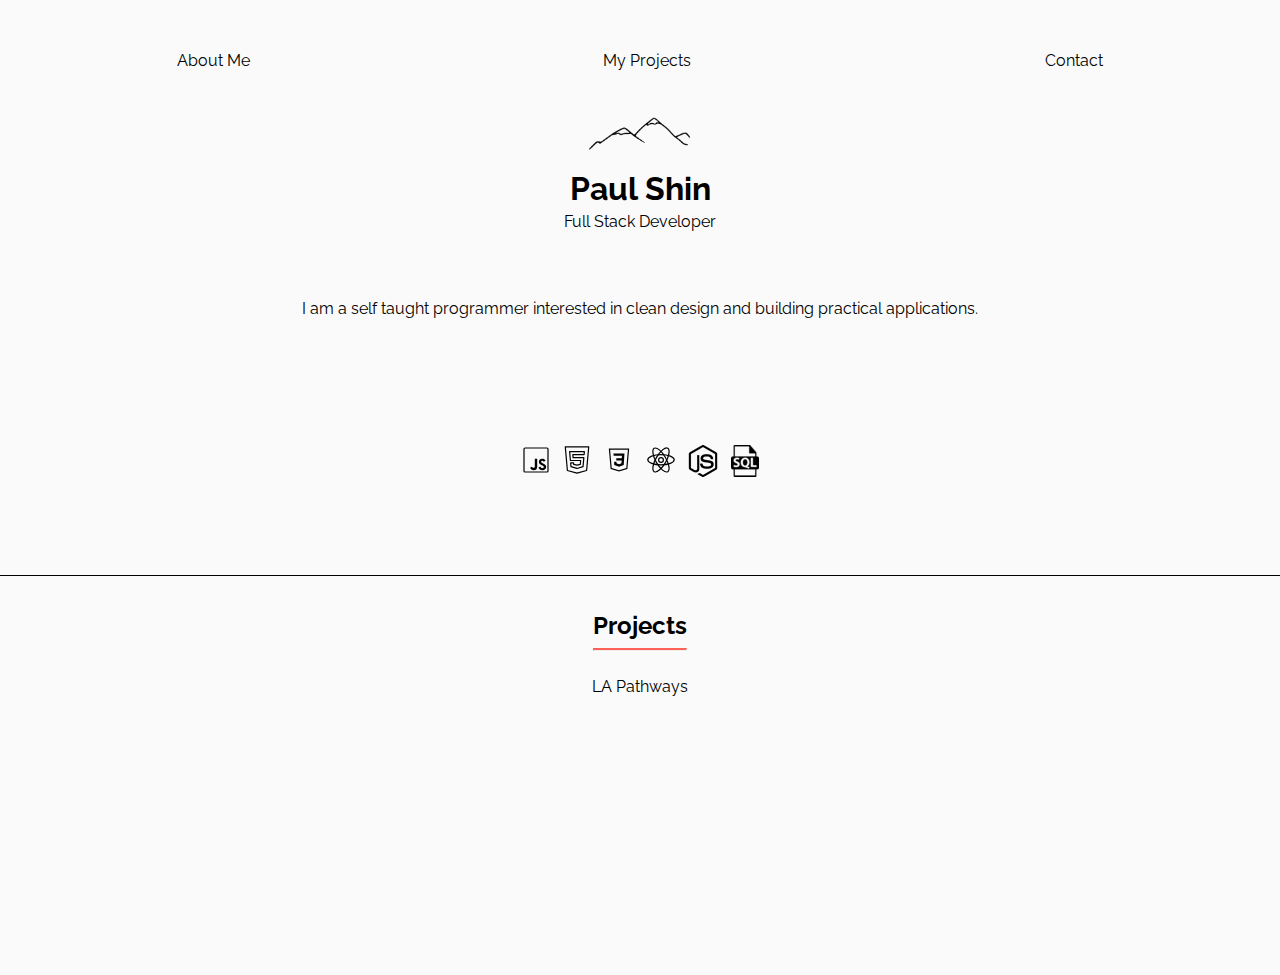
==== index.html @ 50f68ed6 "first commit - Projects page wip" ====
<!DOCTYPE html>
<html>

<head>
    <meta charset='UTF-8' />
    <meta name='viewport' content='width=device-width, initial-scale=1.0, maximum-scale=1.0' />
    <title>Paul Shin</title>
    <link rel='stylesheet' href='style.css' />
    <link href="https://fonts.googleapis.com/css?family=Raleway&display=swap" rel="stylesheet">
</head>

<body>
    <div class='page'>
        <div class='section menu'>
            <div class='menu-list'>
                <ul>
                    <li><a href='#'>About Me</a></li>
                    <li><a href='#'>My Projects</a></li>
                    <li><a href='#'>Contact</a></li>
                </ul>
            </div>
            <div class='menu-icon'>
                <img class='icon' src='images/mtn.svg' />
            </div>
        </div>

        <div class='section header'>
            <div class='header-name'>
                <h1>Paul Shin</h1>
            </div>
            <div class='header-title'>Full Stack Developer</div>
        </div>

        <div class='section content'>
            <div class='about'>I am a self taught programmer interested in clean design and building practical
                applications.</div>
            <div class='icons'>
                <div class='js-icon'><img src='images/js50.svg' /></div>
                <div class='html-icon'><img src='images/html50.svg' /></div>
                <div class='css-icon'><img src='images/css350.svg' /></div>
                <div class='react-icon'><img src='images/react50.svg' /></div>
                <div class='node-icon'><img src='images/node50.png' /></div>
                <div class='sql-icon'><img src='images/sql.png' /></div>
            </div>
        </div>

        <div class='section project-header'>
            <div class='header'>
                <h2>Projects</h2>
                <hr />
            </div>
        </div>

        <div class='section projects'>
            <div class='section la-pathways'>
                <p>LA Pathways</p>
            </div>
        </div>

    </div>
</body>

</html>
---- style.css ----
* {
    margin: 0;
    padding: 0;
    box-sizing: border-box;
}

body {
    background-color: #fafafa;
    font-family: 'Raleway', sans-serif;
    line-height: 1.5;
}

.page {
    display: flex;
    flex-wrap: wrap;
}

.section {
    width: 100%;
    height: 300px;
    display: flex;
    justify-content: center;
}

ul li {
    display: inline;
}

a {
    text-decoration: none;
    color: #000000; 
}

.menu {
    height: 200px;
    display: flex;
    padding: 20px 0;
    flex-direction: column;
}

.menu-list {
    width: 100%;
}

.menu-list ul {
    display: flex;
    justify-content: space-around;
}

.menu-icon {
    display: flex;
    justify-content: center;
    margin-top: 43px;
}

.header {
    position: relative;
    top: -35px;
    height: 75px;
}

.header-name {
    position: absolute;
}

.header-title {
    position: relative;
    top: 45px;
}

.about {
    position: absolute;
    display: flex;
    padding: 22px 1.5em;
    text-align: center;
}

.icons {
    display: flex;
    justify-content: space-around;
    width: 250px;
    position: relative;
    top: 170px;
    height: 50px;
}

.project-header {
    border-top: 1px solid black;
    padding-top: 67px;
    height: 100px;
}

hr {
    border-top: 2px solid #FE6056;
    margin-top: 4px;
}

/* .header {
    display: flex;
    justify-content: center;
} */
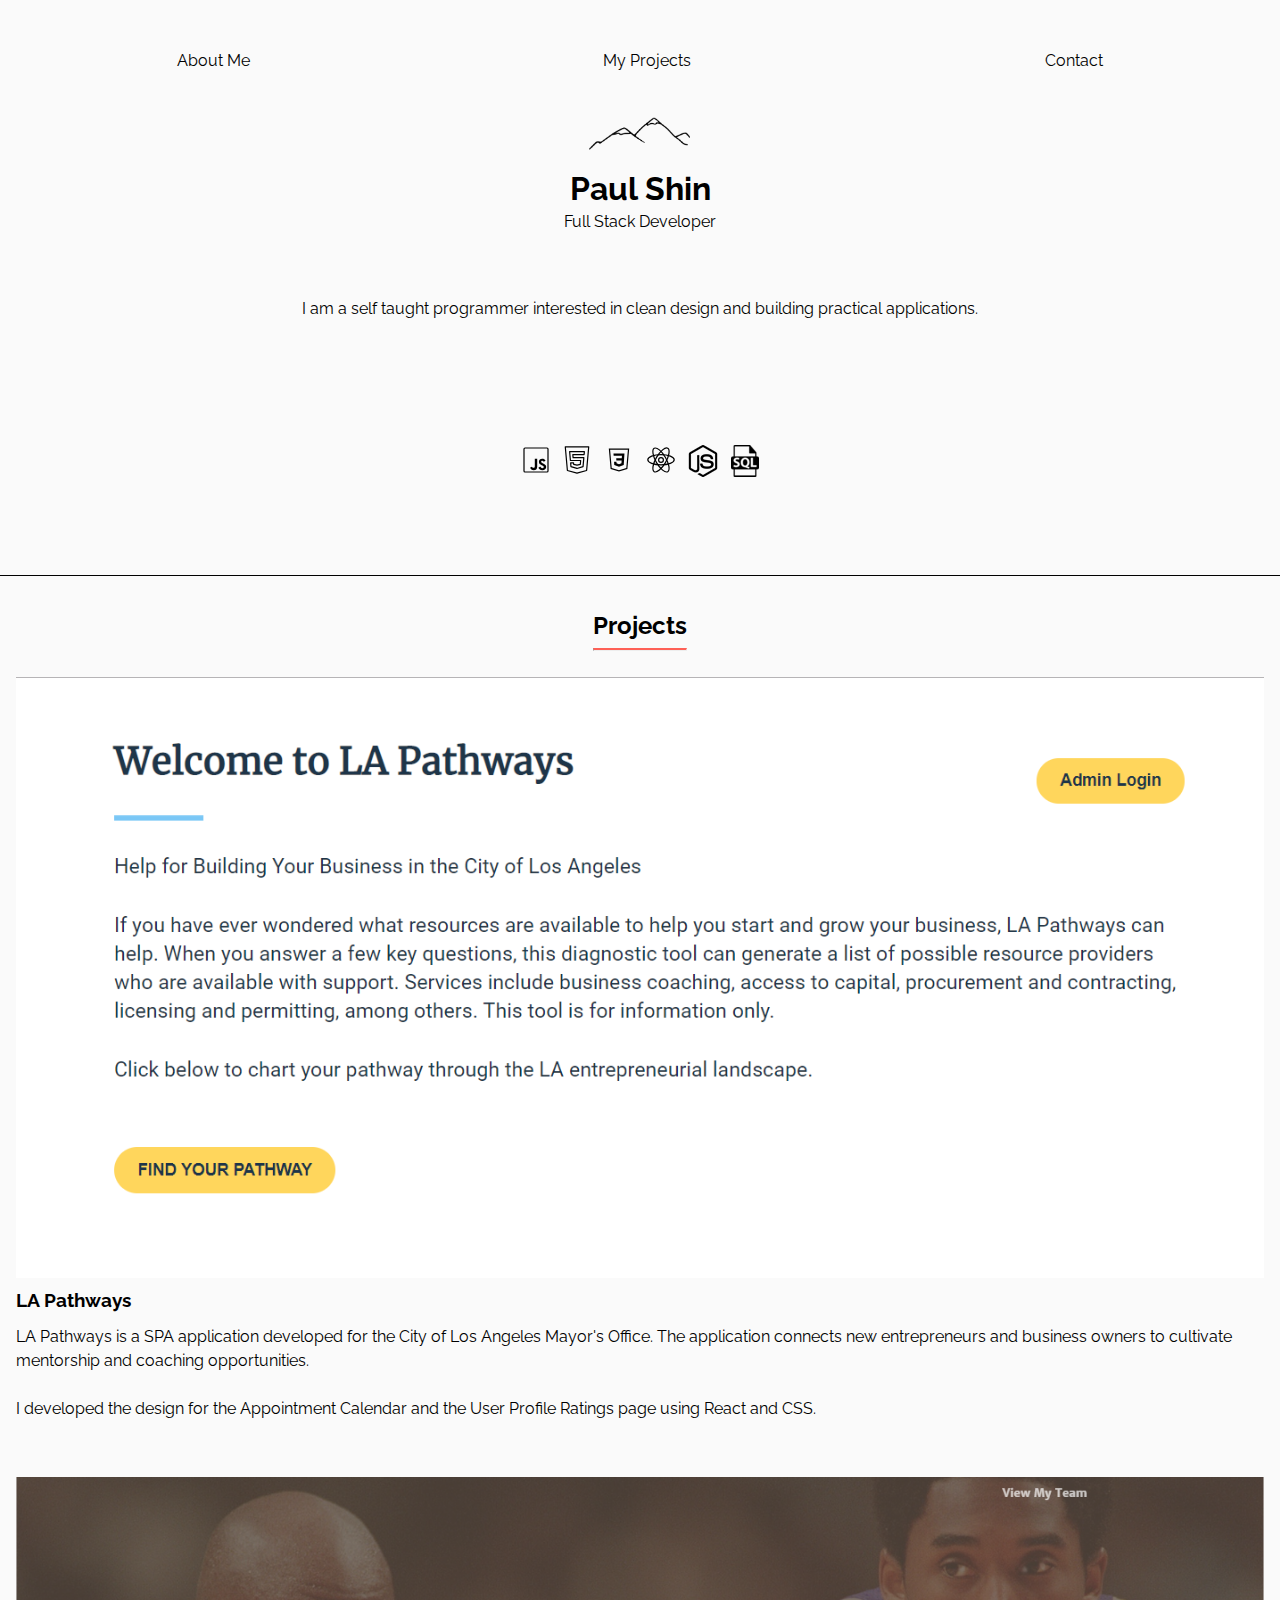
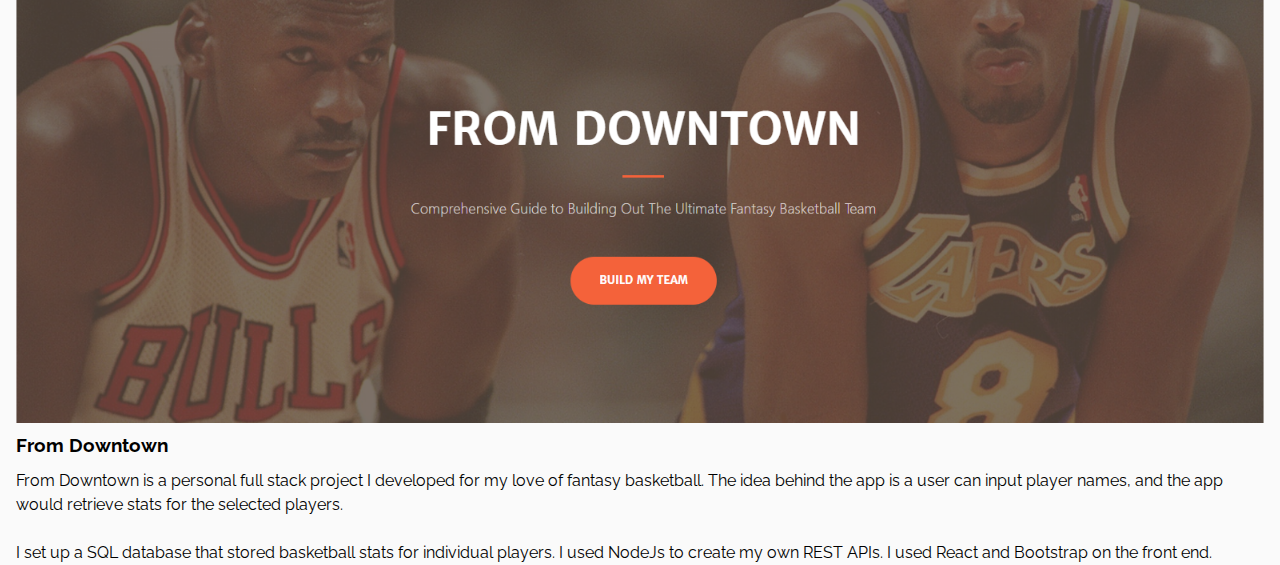
==== commit fbe07095: "First commit" ====
--- a/index.html
+++ b/index.html
@@ -52,8 +52,33 @@
         </div>
 
         <div class='section projects'>
-            <div class='section la-pathways'>
-                <p>LA Pathways</p>
+            <div class='project-grid'>
+
+                <div class='project-grid-item'>
+                    <div class='project-image'><img src='images/lapathways.svg' /></div>
+                    <div class='project-title'>LA Pathways</div>
+                    <div class='project-desc'>
+                        LA Pathways is a SPA application developed for the City of Los Angeles Mayor's Office. The application connects
+                        new entrepreneurs and business owners to cultivate mentorship and coaching opportunities.
+                        <br>
+                        <br>
+                        I developed the design for the Appointment Calendar and the User Profile Ratings page using React and CSS.
+                    </div>
+                </div>
+
+                <div class='project-grid-item'>
+                    <div class='project-image'><img src='images/fromdowntown.svg' /></div>
+                    <div class='project-title'>From Downtown</div>
+                    <div class='project-desc'>
+                        From Downtown is a personal full stack project I developed for my love of fantasy basketball. The idea behind
+                        the app is a user can input player names, and the app would retrieve stats for the selected players.
+                        <br>
+                        <br>
+                        I set up a SQL database that stored basketball stats for individual players. I used NodeJs to create my own
+                        REST APIs. I used React and Bootstrap on the front end.
+                    </div>
+                </div>
+
             </div>
         </div>
 
--- a/style.css
+++ b/style.css
@@ -87,7 +87,7 @@
 .project-header {
     border-top: 1px solid black;
     padding-top: 67px;
-    height: 100px;
+    height: 70px;
 }
 
 hr {
@@ -95,7 +95,32 @@
     margin-top: 4px;
 }
 
-/* .header {
+projects {
     display: flex;
     justify-content: center;
-} */
+}
+
+.project-grid {
+    display: flex;
+    justify-content: flex-start;
+    /* width: 900px; */
+    /* flex-wrap: wrap; */
+    flex-direction: column;
+    padding: 2em 1em 1em;
+}
+
+.project-grid-item {
+    margin-bottom: 3.5em;
+}
+
+.project-image img {
+    display: block;
+    width: 100%;
+    margin-bottom: 0.5em;
+}
+
+.project-title {
+    font-weight: bold;
+    font-size: 1.2em;
+    margin-bottom: 0.5em;
+}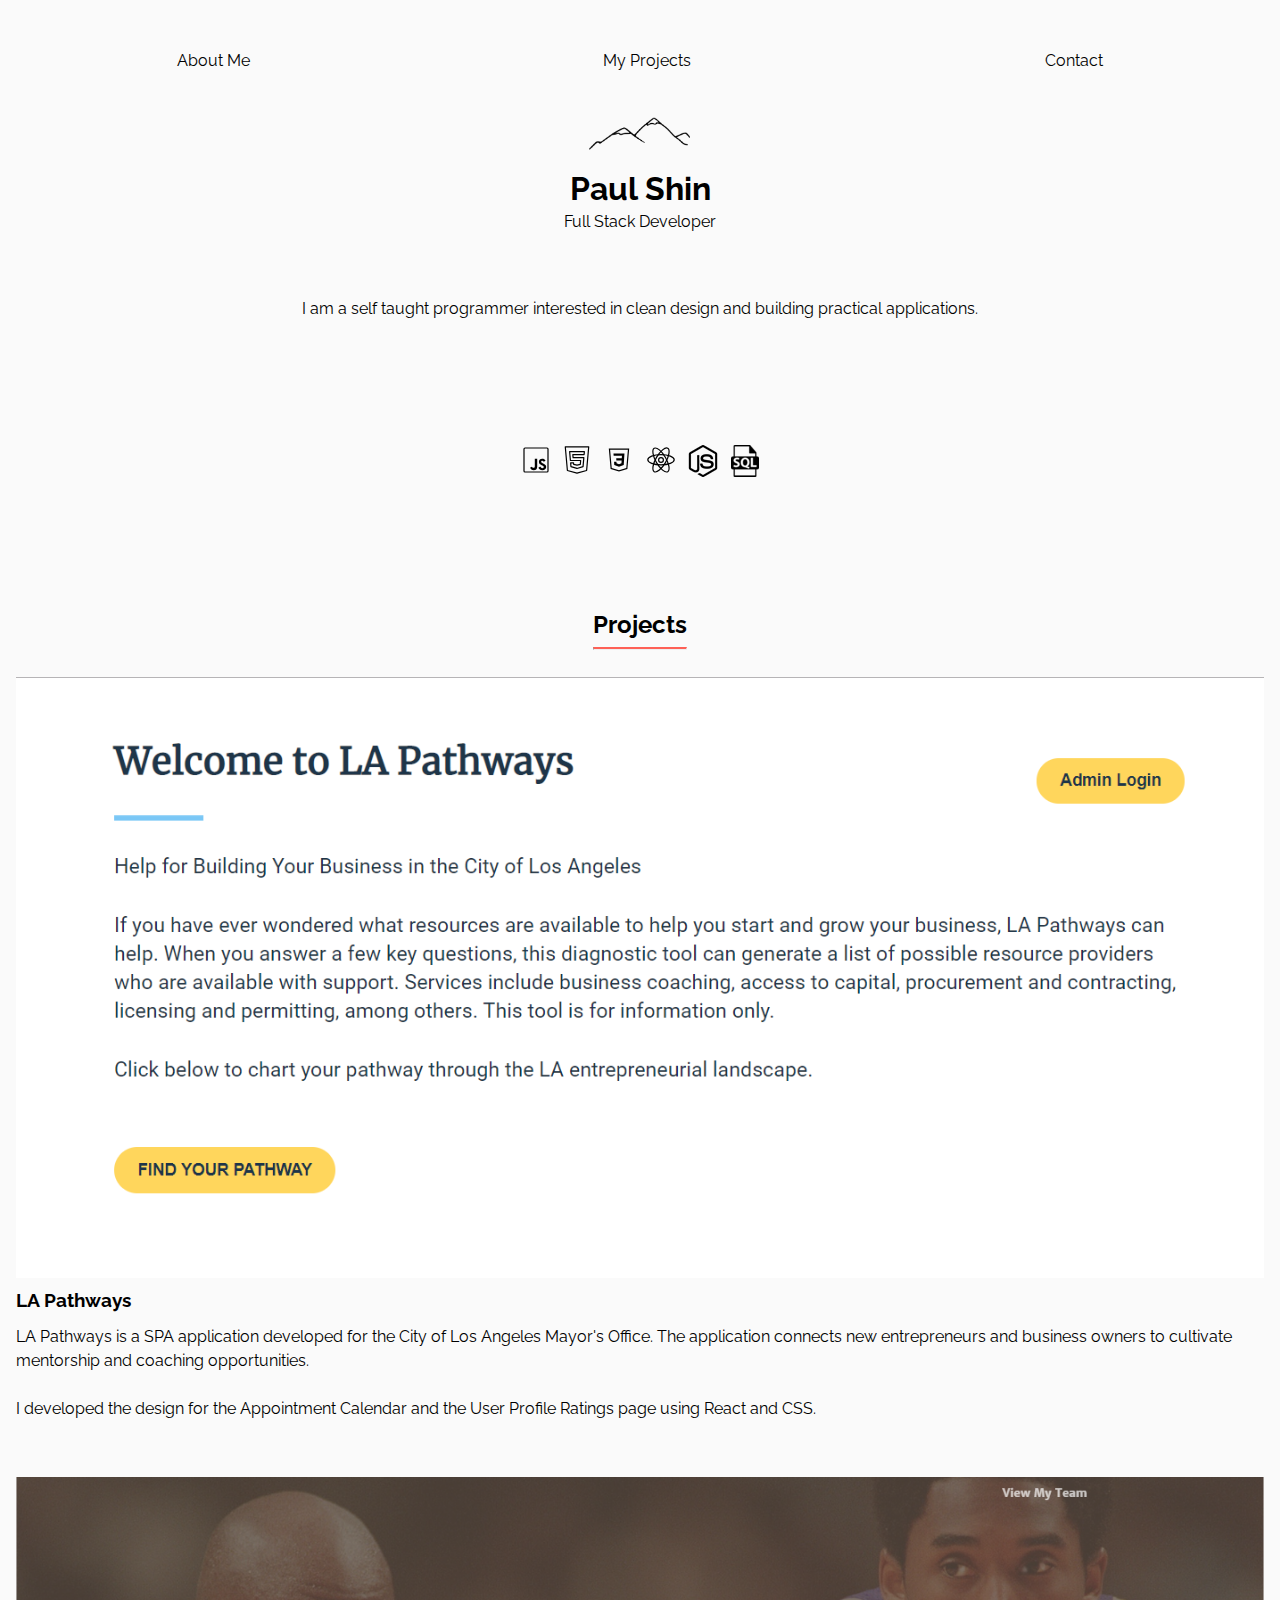
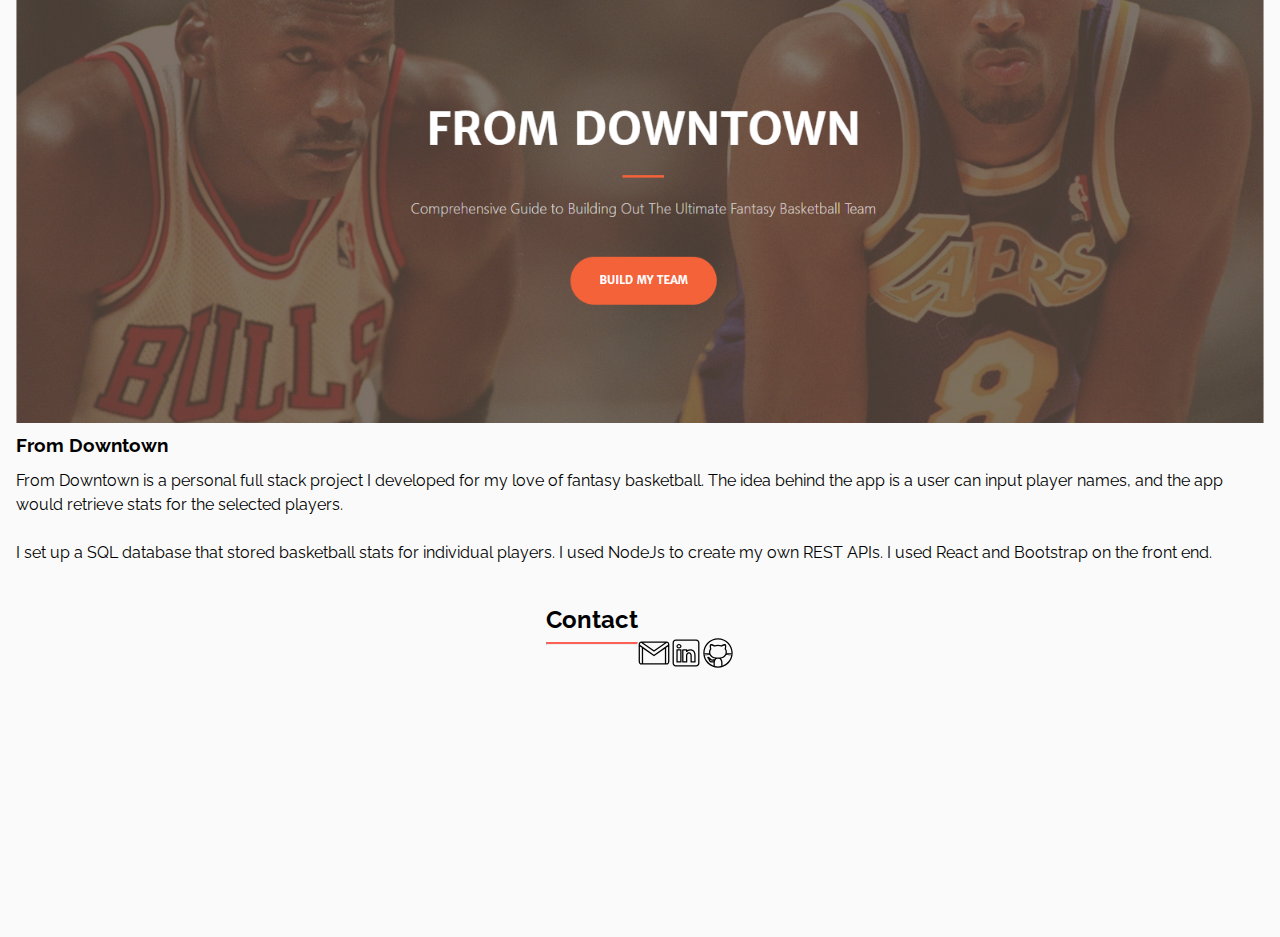
==== commit 3bb81f5a: "Add MyProjects Section of website" ====
--- a/index.html
+++ b/index.html
@@ -15,8 +15,8 @@
             <div class='menu-list'>
                 <ul>
                     <li><a href='#'>About Me</a></li>
-                    <li><a href='#'>My Projects</a></li>
-                    <li><a href='#'>Contact</a></li>
+                    <li><a href='#myprojects'>My Projects</a></li>
+                    <li><a href='#contact'>Contact</a></li>
                 </ul>
             </div>
             <div class='menu-icon'>
@@ -44,7 +44,7 @@
             </div>
         </div>
 
-        <div class='section project-header'>
+        <div id='myprojects' class='section project-header'>
             <div class='header'>
                 <h2>Projects</h2>
                 <hr />
@@ -53,7 +53,6 @@
 
         <div class='section projects'>
             <div class='project-grid'>
-
                 <div class='project-grid-item'>
                     <div class='project-image'><img src='images/lapathways.svg' /></div>
                     <div class='project-title'>LA Pathways</div>
@@ -65,7 +64,6 @@
                         I developed the design for the Appointment Calendar and the User Profile Ratings page using React and CSS.
                     </div>
                 </div>
-
                 <div class='project-grid-item'>
                     <div class='project-image'><img src='images/fromdowntown.svg' /></div>
                     <div class='project-title'>From Downtown</div>
@@ -78,7 +76,18 @@
                         REST APIs. I used React and Bootstrap on the front end.
                     </div>
                 </div>
+            </div>
+        </div>
 
+        <div id='contact' class='section contact-header'>
+            <div class='header'>
+                <h2>Contact</h2>
+                <hr />
+            </div>
+            <div class='contact-icons'>
+                <div class='gmail-icon'><img src='images/gmail.svg' /></div>
+                <div class='linkedin-icon'><img src='images/linkedin.svg' /></div>
+                <div class='github-icon'><img src='images/github.svg' /></div>
             </div>
         </div>
 
--- a/style.css
+++ b/style.css
@@ -85,7 +85,7 @@
 }
 
 .project-header {
-    border-top: 1px solid black;
+    /* border-top: 1px solid black; */
     padding-top: 67px;
     height: 70px;
 }
@@ -95,16 +95,15 @@
     margin-top: 4px;
 }
 
-projects {
+.projects {
     display: flex;
     justify-content: center;
+    height: auto;
 }
 
 .project-grid {
     display: flex;
     justify-content: flex-start;
-    /* width: 900px; */
-    /* flex-wrap: wrap; */
     flex-direction: column;
     padding: 2em 1em 1em;
 }
@@ -123,4 +122,17 @@
     font-weight: bold;
     font-size: 1.2em;
     margin-bottom: 0.5em;
-}+}
+
+/* .contact-icons {
+    display: flex;
+    justify-content: space-around;
+    width: 250px;
+    top: 170px;
+    height: 50px;
+    padding: 2em;
+} */
+
+.contact-icons {
+    display: flex;
+}
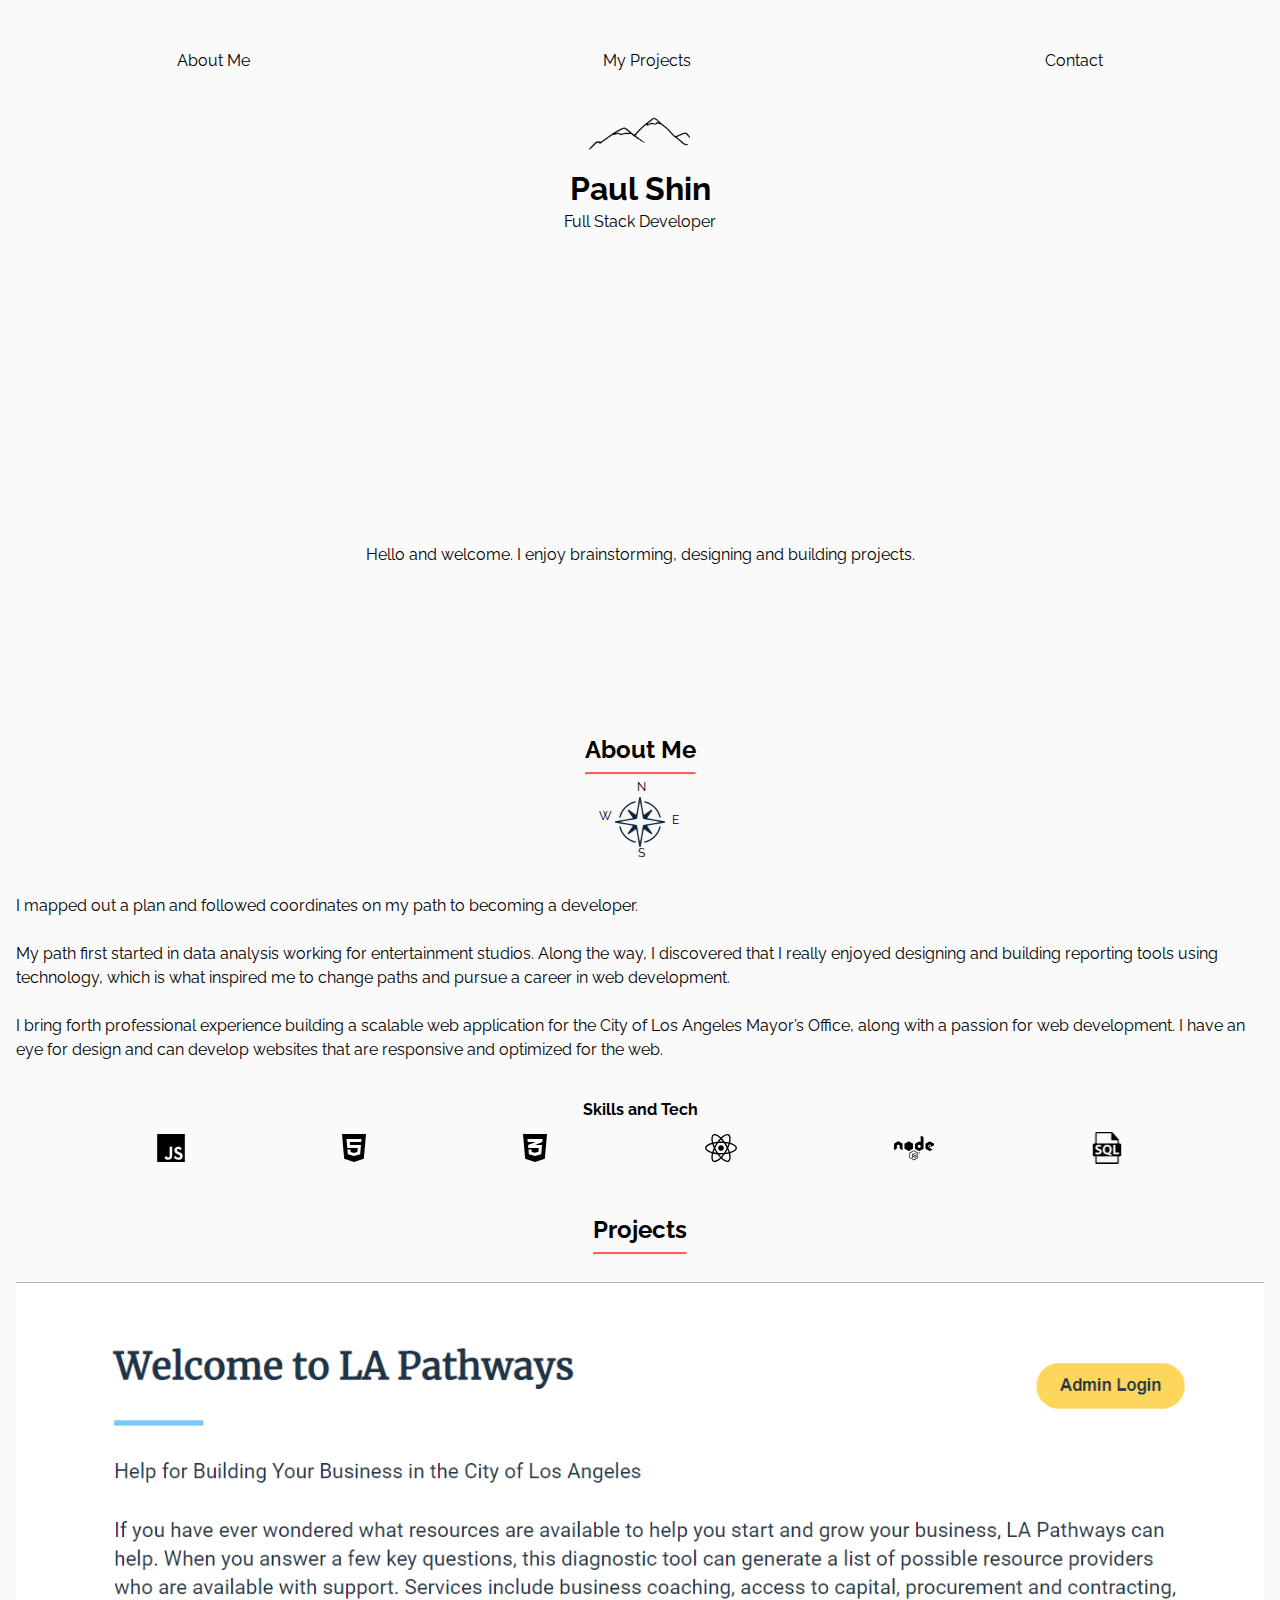
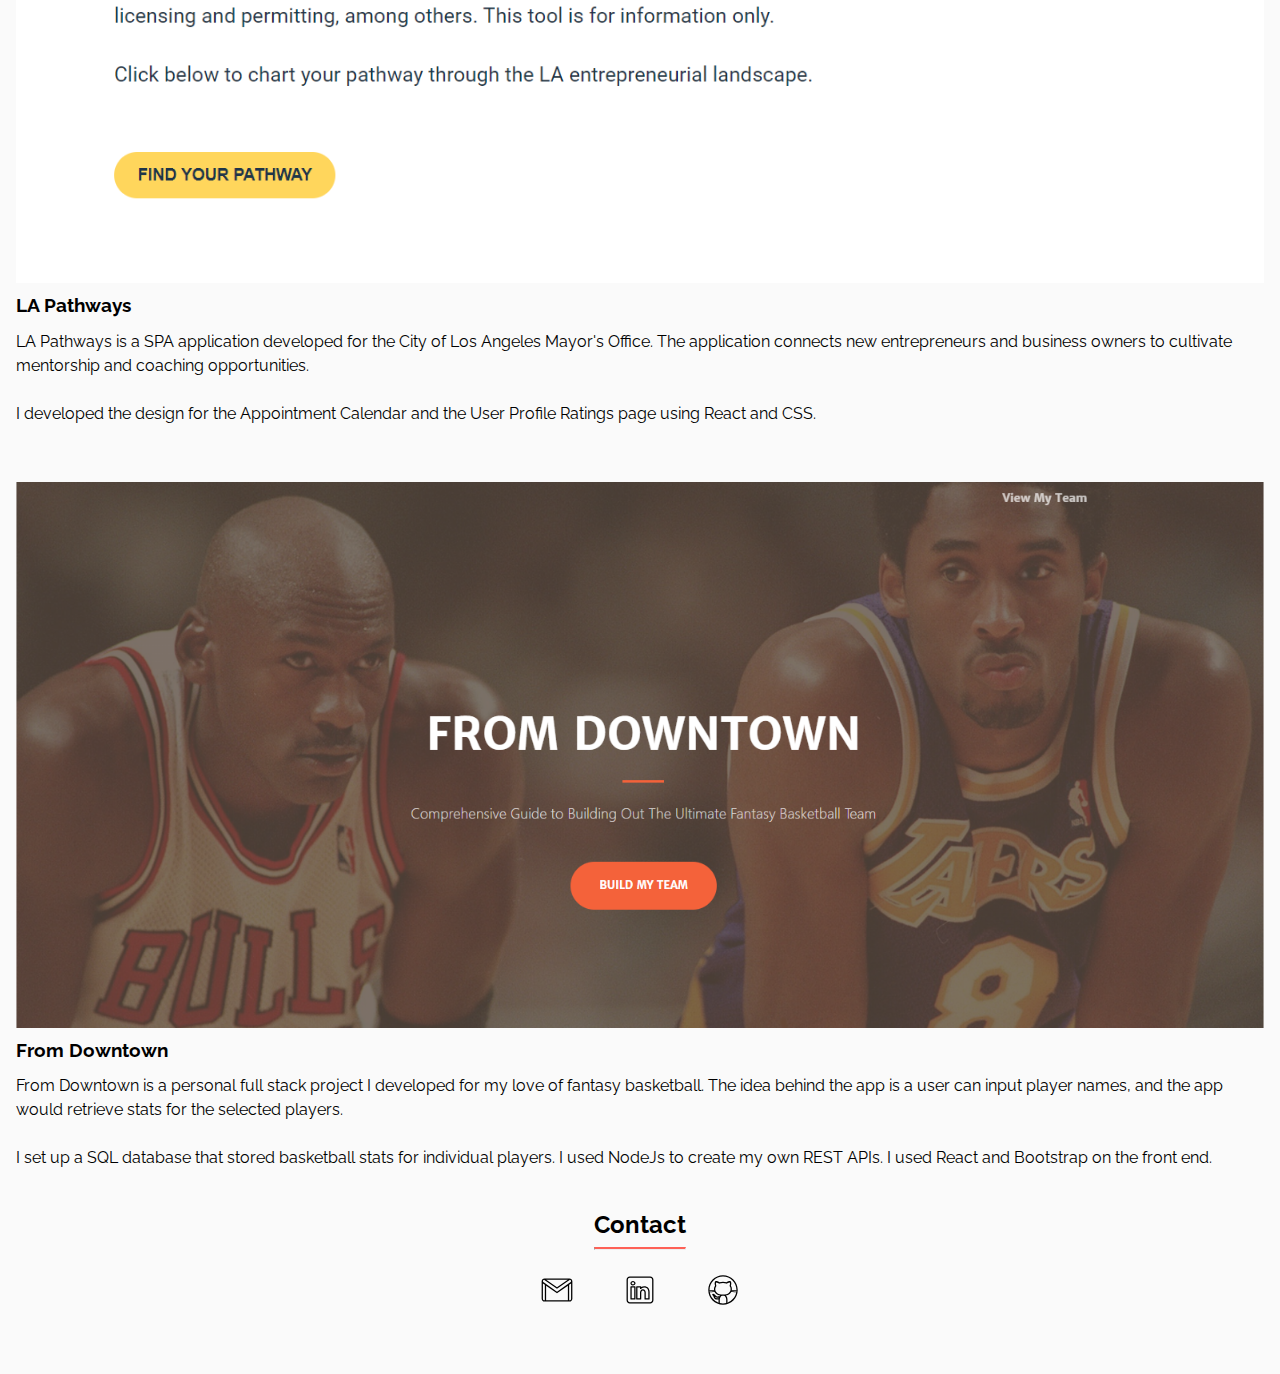
==== commit 61586fd3: "update content on Landing Page and About Me. Fix CSS mobile layout" ====
--- a/index.html
+++ b/index.html
@@ -14,7 +14,7 @@
         <div class='section menu'>
             <div class='menu-list'>
                 <ul>
-                    <li><a href='#'>About Me</a></li>
+                    <li><a href='#aboutme'>About Me</a></li>
                     <li><a href='#myprojects'>My Projects</a></li>
                     <li><a href='#contact'>Contact</a></li>
                 </ul>
@@ -32,16 +32,48 @@
         </div>
 
         <div class='section content'>
-            <div class='about'>I am a self taught programmer interested in clean design and building practical
-                applications.</div>
-            <div class='icons'>
-                <div class='js-icon'><img src='images/js50.svg' /></div>
-                <div class='html-icon'><img src='images/html50.svg' /></div>
-                <div class='css-icon'><img src='images/css350.svg' /></div>
-                <div class='react-icon'><img src='images/react50.svg' /></div>
-                <div class='node-icon'><img src='images/node50.png' /></div>
-                <div class='sql-icon'><img src='images/sql.png' /></div>
+            <div class='about'>Hello and welcome. I enjoy brainstorming, designing and building projects.</div>
+        </div>
+
+        <div id='aboutme' class='section about-header'>
+            <div class='header'>
+                <h2>About Me</h2>
+                <hr />
             </div>
+        </div>
+    
+        <div class='compass-container'>
+            <div><img id='compassImage' src='images/compass.svg' /></div>
+            <div class="north">N</div>
+            <div class="east">E</div>
+            <div class="south">S</div>
+            <div class="west">W</div>
+        </div>
+        <div class='aboutme-body'>
+            <div class='project-grid'>
+                <div class='aboutme-paragraph'>
+                    I mapped out a plan and followed coordinates on my path to becoming a developer.
+                    <br>
+                    <br>
+                    My path first started in data analysis working for entertainment studios. Along the way, I discovered that I really enjoyed designing and building reporting tools using technology, which is what inspired me to change paths and pursue a career in web development.
+                    <br>
+                    <br>
+                    I bring forth professional experience building a scalable web application for the City of Los Angeles
+                    Mayor’s Office, along with a passion for web development. I have an eye for design and can develop websites
+                    that are responsive and optimized for the web.
+                </div>
+            </div>
+            <div class='skills-div'>
+                <div class='skills-header'>Skills and Tech</div>
+                <div class='newicons'>
+                    <div class='js-icon'><img src='images/js-svg.svg' /></div>
+                    <div class='html-icon'><img src='images/html5-svg.svg' /></div>
+                    <div class='css-icon'><img src='images/css3-alt-svg.svg' /></div>
+                    <div class='react-icon'><img src='images/react-svg.svg' /></div>
+                    <div class='node-icon'><img src='images/node-svg.svg' /></div>
+                    <div class='sql-icon'><img src='images/sql-svg.svg' /></div>
+                </div>
+                </div>
         </div>
 
         <div id='myprojects' class='section project-header'>
@@ -54,7 +86,7 @@
         <div class='section projects'>
             <div class='project-grid'>
                 <div class='project-grid-item'>
-                    <div class='project-image'><img src='images/lapathways.svg' /></div>
+                    <div class='project-image'><a href='http://lapathways.azurewebsites.net' target="_blank"><img src='images/lapathways.svg' /></a></div>
                     <div class='project-title'>LA Pathways</div>
                     <div class='project-desc'>
                         LA Pathways is a SPA application developed for the City of Los Angeles Mayor's Office. The application connects
@@ -84,10 +116,12 @@
                 <h2>Contact</h2>
                 <hr />
             </div>
+        </div>
+        <div class='contact-icons-container'>
             <div class='contact-icons'>
-                <div class='gmail-icon'><img src='images/gmail.svg' /></div>
-                <div class='linkedin-icon'><img src='images/linkedin.svg' /></div>
-                <div class='github-icon'><img src='images/github.svg' /></div>
+                <div class='gmail-icon'><a href='mailto:ptshin@gmail.com'><img src='images/gmail.svg' /></a></div>
+                <div class='linkedin-icon'><a href='https://www.linkedin.com/in/paultshin' target='_blank'><img src='images/linkedin.svg' /></a></div>
+                <div class='github-icon'><a href='https://github.com/ptshn' target='_blank'><img src='images/github.svg' /></a></div>
             </div>
         </div>
 
--- a/style.css
+++ b/style.css
@@ -8,6 +8,7 @@
     background-color: #fafafa;
     font-family: 'Raleway', sans-serif;
     line-height: 1.5;
+    color: #000;
 }
 
 .page {
@@ -17,7 +18,7 @@
 
 .section {
     width: 100%;
-    height: 300px;
+    height: 255px;
     display: flex;
     justify-content: center;
 }
@@ -31,6 +32,11 @@
     color: #000000; 
 }
 
+hr {
+    border-top: 2px solid #FE6056;
+    margin-top: 4px;
+}
+
 .menu {
     height: 200px;
     display: flex;
@@ -56,22 +62,21 @@
 .header {
     position: relative;
     top: -35px;
-    height: 75px;
-}
-
-.header-name {
+}
+
+.header-title {
     position: absolute;
-}
-
-.header-title {
-    position: relative;
     top: 45px;
+}
+
+.content {
+    height: 245px;
 }
 
 .about {
     position: absolute;
     display: flex;
-    padding: 22px 1.5em;
+    padding: 88px 1.5em 0px;
     text-align: center;
 }
 
@@ -84,15 +89,103 @@
     height: 50px;
 }
 
+.skills-div{
+    margin-bottom: 9px;
+}
+
+.skills-header {
+    text-align: center;
+    font-weight: bold;
+    margin: 20px 0px 10px;
+}
+
+.newicons {
+    display: flex;
+    justify-content: space-evenly;
+}
+
+.about-header {
+    height: 15px;
+    padding-top: 67px;
+}
+
+/* compass animation section START*/
+
+.compass-container {
+    display: flex;
+    width: 100%;
+    flex-direction: column;
+    align-items: center;
+    height: 95px;
+    padding-top: 30px;
+}
+
+#compassImage {
+    animation: rotate 4s linear infinite;
+}
+
+@keyframes rotate {
+    0% {
+        transform: rotate(0deg)
+    }
+    40% {
+        transform: rotate(90deg)
+    }
+    60% {
+        transform: rotate(180deg)
+    }
+    100% {
+        transform: rotate(90deg)
+    }
+}
+
+.north {
+	font-size: 12px;
+	font-family: 'Raleway', sans-serif;
+	color: #000000;
+	position: relative;
+	left: 1px;
+    top: -76px;
+    height: 20px;
+}
+
+.east {
+	font-size: 12px;
+	font-family: 'Raleway', sans-serif;
+	color: #000000;
+	position: relative;
+	left: 35px;
+    top: -61px;
+    height: 20px;
+}
+
+.south {
+	font-size: 12px;
+	font-family: 'Raleway', sans-serif;
+	color: #000000;
+	position: relative;
+	left: 1px;
+    top: -46px;
+    height: 20px;
+}
+
+.west {
+	font-size: 12px;
+	font-family: 'Raleway', sans-serif;
+	color: #000000;
+	position: relative;
+	left: -35px;
+    top: -101px;
+    height: 20px; 
+}
+
+/* compass animation END */
+
+
+
 .project-header {
-    /* border-top: 1px solid black; */
     padding-top: 67px;
     height: 70px;
-}
-
-hr {
-    border-top: 2px solid #FE6056;
-    margin-top: 4px;
 }
 
 .projects {
@@ -124,15 +217,19 @@
     margin-bottom: 0.5em;
 }
 
-/* .contact-icons {
+.contact-header {
+    height: 2em;
+}
+
+.contact-icons {
     display: flex;
     justify-content: space-around;
     width: 250px;
-    top: 170px;
-    height: 50px;
-    padding: 2em;
-} */
-
-.contact-icons {
-    display: flex;
-}
+}
+
+.contact-icons-container {
+    display: flex;
+    width: 100%;
+    justify-content: center;
+    height: 100px;
+}